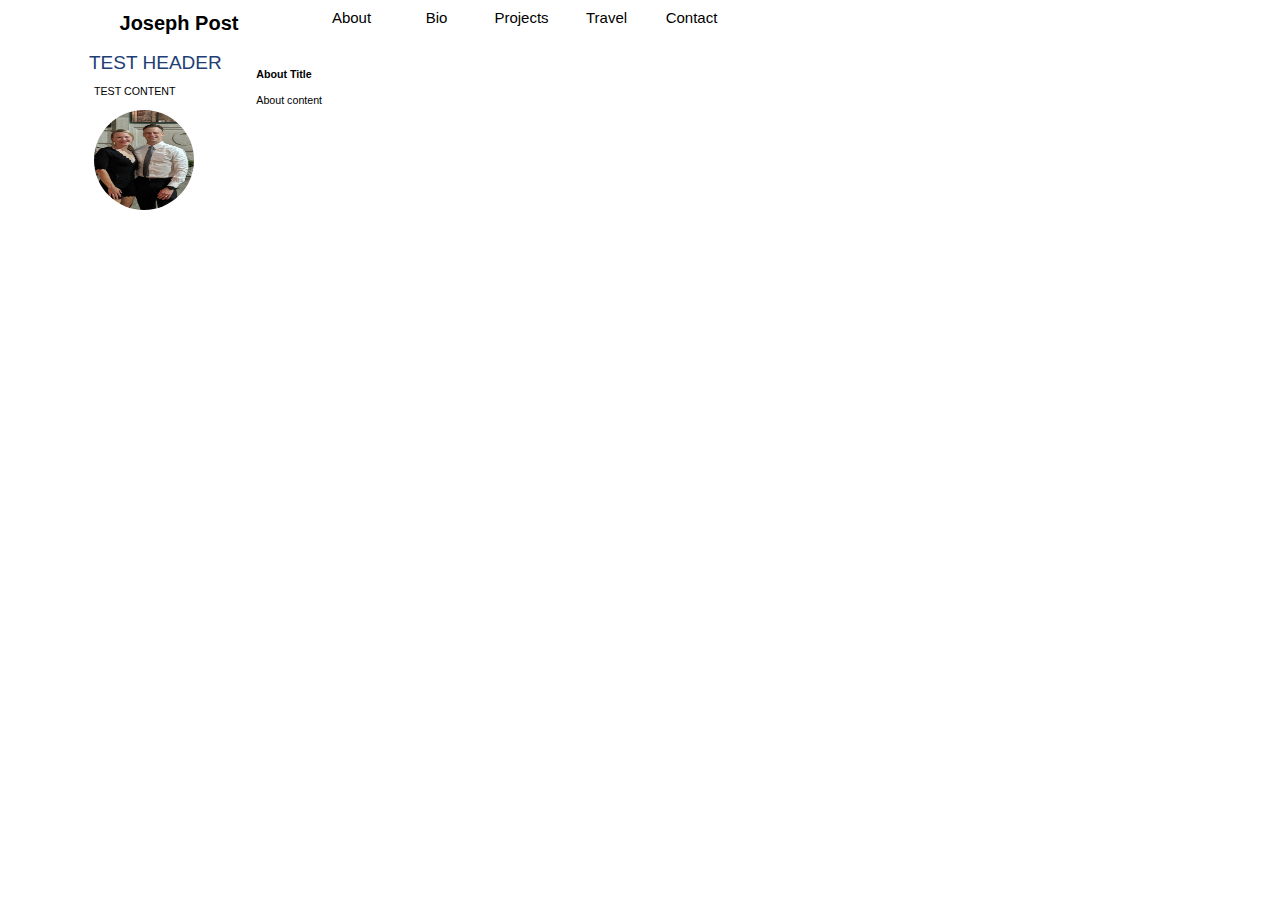
==== html/about.html @ e1d70f27 "Revamped to just add extra pages. Too much content in the future to manage on one html page." ====
<!--
You may use this in any way, on any site, all we ask is that you please keep the link(s) crediting the author.   Though this is not mandatory, it is certainly appreciated.
 -->

<!DOCTYPE html PUBLIC "-//W3C//DTD XHTML 1.0 Strict//EN" "http://www.w3.org/TR/xhtml1/DTD/xhtml1-strict.dtd">
<html xmlns="http://www.w3.org/1999/xhtml" xml:lang="en" lang="en">
<head>
		<title>Joseph Post</title>
		<meta http-equiv="content-type" content="text/html;charset=utf-8" />
		<link rel="stylesheet" type="text/css" href="../css/main.css" />
</head>
<body>
<div id="mainContentArea">
		<div id="contentBox">
				<div id="heading">
	        <div id="title">Joseph Post</div>

					<div id="linkGroup">
							<div class="link"><a href="about.html" class="fill-div">About</a></div>
							<div class="link"><a href="bio.html" class="fill-div">Bio</a></div>
							<div class="link"><a href="projects.html" class="fill-div">Projects</a></div>
							<div class="link"><a href="travel.html" class="fill-div">Travel</a></div>
							<div class="link"><a href="contact.html" class="fill-div">Contact</a></div>
	        </div>
				</div>

        <div id="descriptiveContent">
					<div id="bluebox_child1">
							<div id="header"></div>
							<div class="contentTitle">TEST HEADER</div>
							<div class="pageContent">
								<p>TEST CONTENT</p>
								<img src="../img/profile_pic.jpg" width=100px height=100px alt="profile_pic">
							</div>
					</div>
						<div id="bluebox_child1">
								<div id="About" class="tabcontent">
								  <h3>About Title</h3>
								  <p>About content</p>
								</div>
						</div>
        </div>
		</div>
</div>
</body>
</html>
---- css/main.css ----
html
{
  overflow: hidden;
  height: 99%;
}

body
{
  background: $ffffff;
  height: 99%;
  margin: 0;
  padding: 0;
  line-height: 150%;
  text-align: center;
}

*
{
  font-size: 8pt;
  font-family: Tahoma, Verdana, sans-serif;
  color: #000000;
  text-align: left;
}



/* === Containers === */


#mainContentArea
{
  margin: 0 auto 0 auto;
  display: table;
  height: 100%;
  position: relative;
  overflow: hidden;
  width: 90%;
}

#heading {
  content: "";
  display: table;
  clear: both;
  height:40px;
  }
  #title
  {
  width:230px;
  height:40px;
  margin-right:20px;
  margin-top:15px;
  font-family:Verdana, Arial, Helvetica, sans-serif;
  font-size:20px;
  font-weight:bold;
  text-align:center;
  float:left;
  }
  #linkGroup
  {
    float:left;
    margin-right:10px;
    height:auto;
    width:auto;
  }

  a.fill-div {
    display: block;
    height: 100%;
    width: 100%;
    text-decoration: none;
    text-align: center;
    margin-top: 10px;
    font-size:15px;
}

.link {
  width:75px;
  height:40px;
  margin-right:10px;
  float: left;
  border-style: hidden;
  background-color: #FFFFFF;
}

#descriptiveContent {
   content: "";
   display: table;
   clear: both;
   /* border-style: solid;
   border-color: #A9A9A9; */
   }
   #bluebox_child1 {
   float:left;
   height:470px;
   width:23%;
   padding:0 10px;
   }

.contentTitle
{
font-family:Verdana, Arial, Helvetica, sans-serif;
color:#213E74;
font-size:19px;
margin-left:15px;
margin-right:12px;
margin-bottom:12px;
width:573px;
}

.pageContent
{
font-family: Arial, Helvetica, sans-serif;
color:#000000;
font-size:12px;
margin-left:20px;
margin-right:20px;
width:560px;
}

img {
  border-radius: 50%;
}

html, body {
text-align: center;
}
p {text-align: left;}
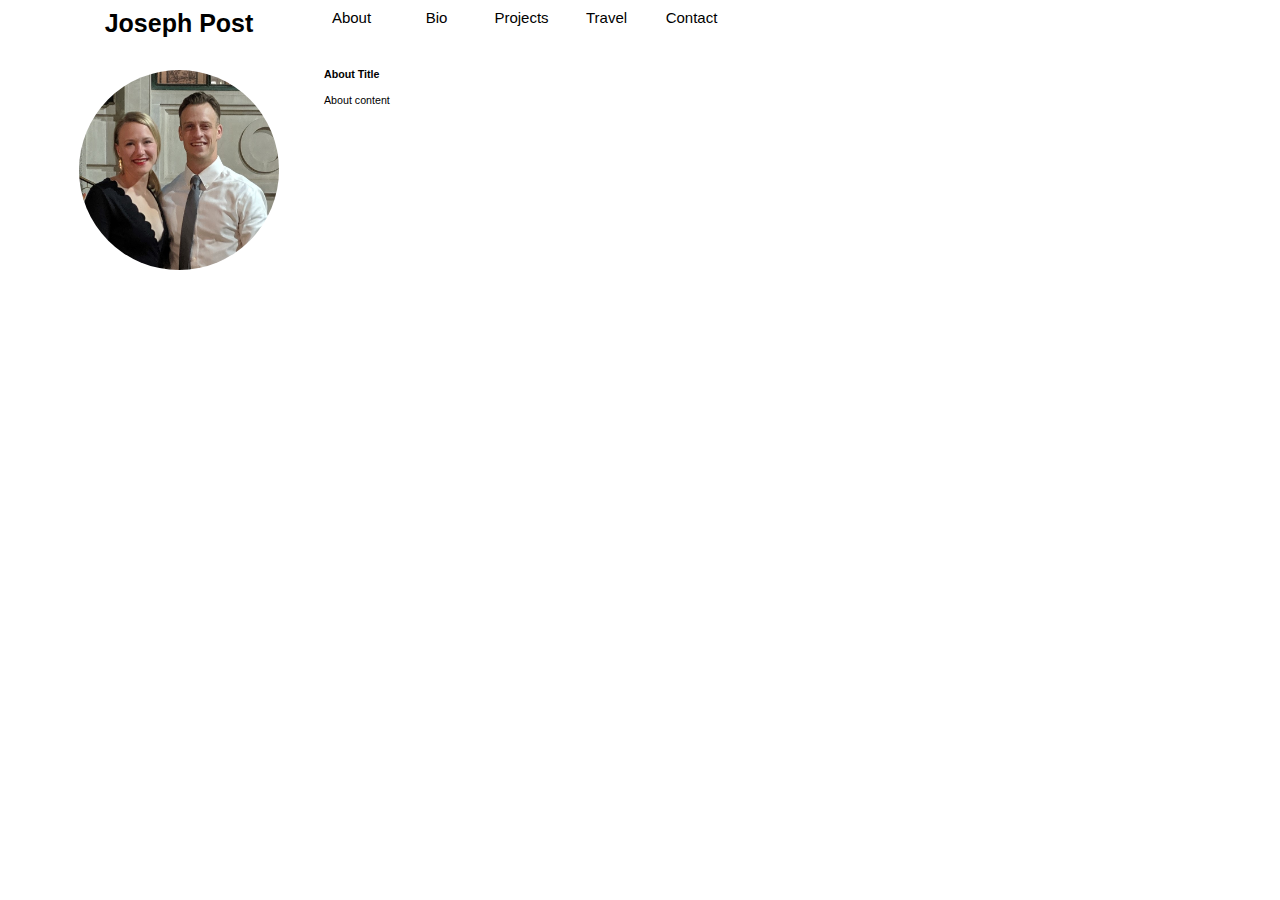
==== commit f2012f95: "More aesthetic editing and added some content outlines" ====
--- a/html/about.html
+++ b/html/about.html
@@ -25,13 +25,8 @@
 				</div>
 
         <div id="descriptiveContent">
-					<div id="bluebox_child1">
-							<div id="header"></div>
-							<div class="contentTitle">TEST HEADER</div>
-							<div class="pageContent">
-								<p>TEST CONTENT</p>
-								<img src="../img/profile_pic.jpg" width=100px height=100px alt="profile_pic">
-							</div>
+					<div id="title">
+						<img src="../img/profile_pic.jpg" width=200px height=200px alt="profile_pic">
 					</div>
 						<div id="bluebox_child1">
 								<div id="About" class="tabcontent">
--- a/css/main.css
+++ b/css/main.css
@@ -50,7 +50,7 @@
   margin-right:20px;
   margin-top:15px;
   font-family:Verdana, Arial, Helvetica, sans-serif;
-  font-size:20px;
+  font-size:25px;
   font-weight:bold;
   text-align:center;
   float:left;
@@ -92,7 +92,7 @@
    #bluebox_child1 {
    float:left;
    height:470px;
-   width:23%;
+   width:230px;
    padding:0 10px;
    }
 
@@ -104,7 +104,7 @@
 margin-left:15px;
 margin-right:12px;
 margin-bottom:12px;
-width:573px;
+width:230px;
 }
 
 .pageContent
@@ -114,7 +114,7 @@
 font-size:12px;
 margin-left:20px;
 margin-right:20px;
-width:560px;
+width:auto;
 }
 
 img {
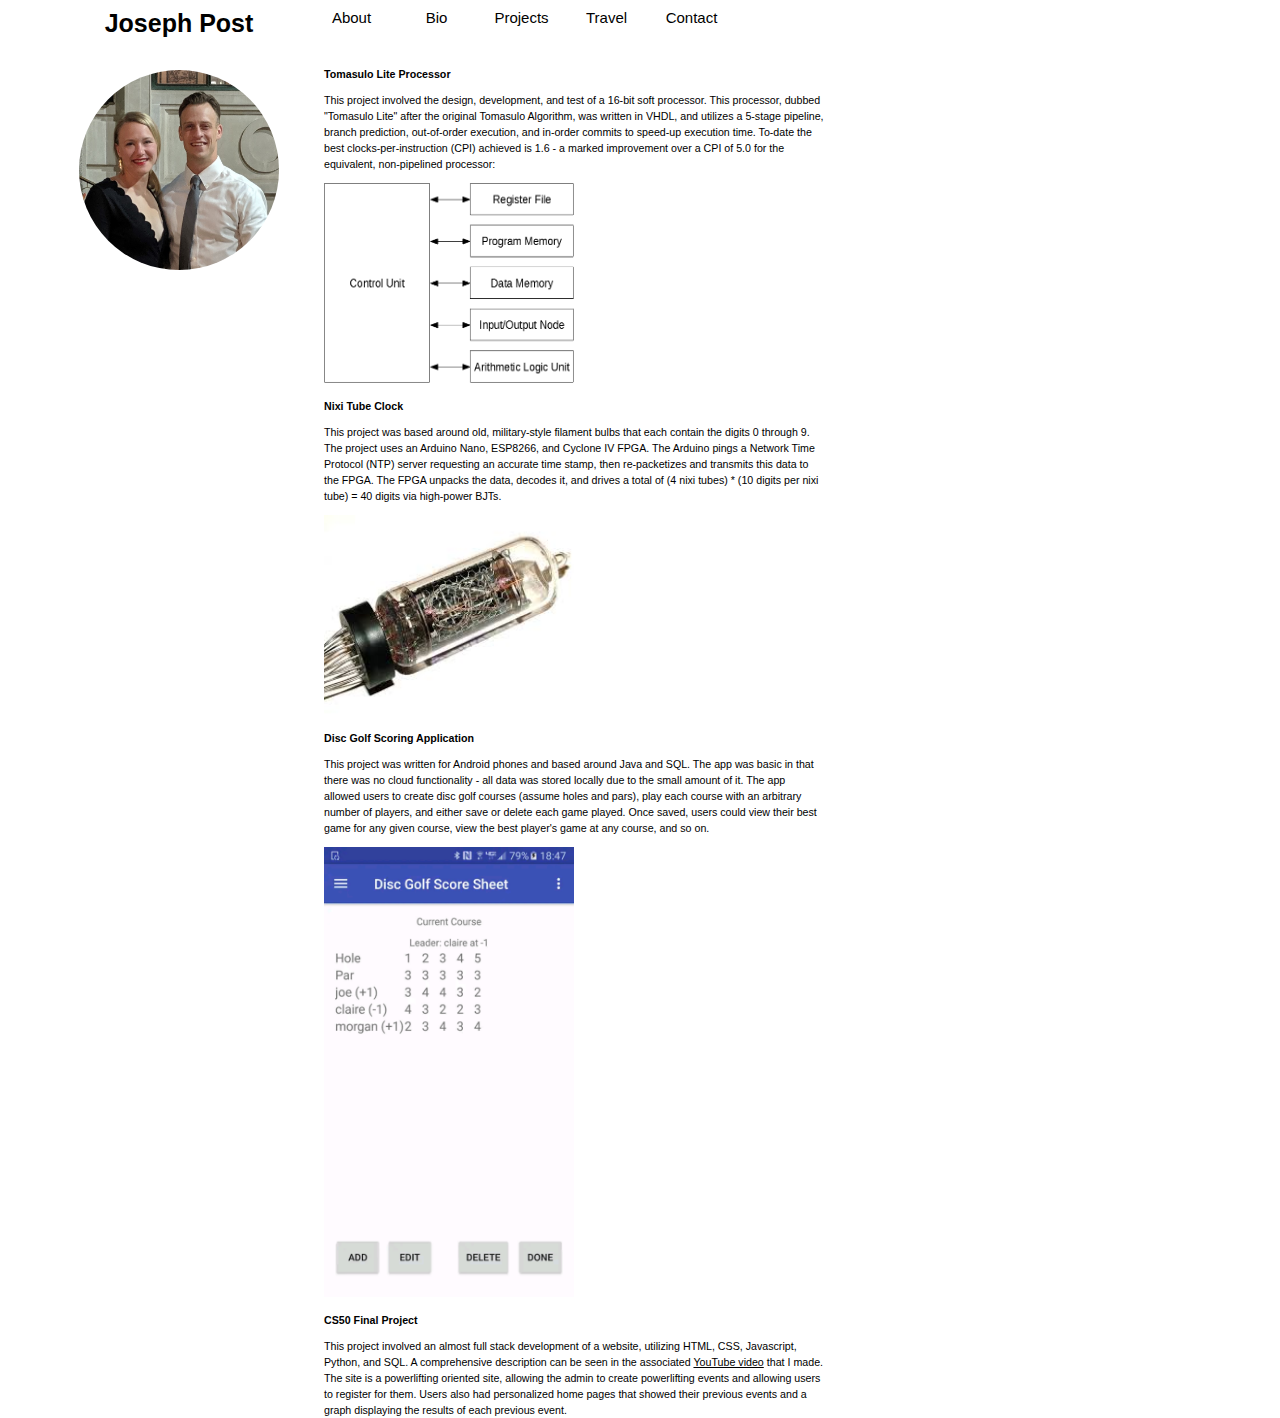
==== commit 7077fdd1: "Added projects to website." ====
--- a/html/about.html
+++ b/html/about.html
@@ -26,12 +26,54 @@
 
         <div id="descriptiveContent">
 					<div id="title">
-						<img src="../img/profile_pic.jpg" width=200px height=200px alt="profile_pic">
+						<img src="../img/profile_pic.jpg" width=200px height=200px alt="profile_pic" style="border-radius: 50%">
 					</div>
 						<div id="bluebox_child1">
-								<div id="About" class="tabcontent">
-								  <h3>About Title</h3>
-								  <p>About content</p>
+								<!-- <div id="Projects" class="tabcontent"> -->
+								<div>
+								  <h3>Tomasulo Lite Processor</h3>
+								  <p>
+										This project involved the design, development, and test of a 16-bit soft processor.
+										This processor, dubbed "Tomasulo Lite" after the original Tomasulo Algorithm, was written
+										in VHDL, and utilizes a 5-stage pipeline, branch prediction, out-of-order execution, and
+										in-order commits to speed-up execution time. To-date the best clocks-per-instruction (CPI)
+										achieved is 1.6 - a marked improvement over a CPI of 5.0 for the equivalent, non-pipelined
+										processor:
+									</p>
+									<img src="../img/CPU.png" width=250px height=200px>
+								</div>
+								<div>
+								  <h3>Nixi Tube Clock</h3>
+								  <p>
+										This project was based around old, military-style filament bulbs that each contain the digits
+										0 through 9. The project uses an Arduino Nano, ESP8266, and Cyclone IV FPGA. The Arduino
+										pings a Network Time Protocol (NTP) server requesting an accurate time stamp, then re-packetizes
+										and transmits this data to the FPGA. The FPGA unpacks the data, decodes it, and drives a total of
+										(4 nixi tubes) * (10 digits per nixi tube) = 40 digits via high-power BJTs.
+									</p>
+									<img src="../img/nixitube.jpg" width=250px height=200px>
+								</div>
+								<div>
+								  <h3>Disc Golf Scoring Application</h3>
+								  <p>
+										This project was written for Android phones and based around Java and SQL. The app was basic in that
+										there was no cloud functionality - all data was stored locally due to the small amount of it. The app
+										allowed users to create disc golf courses (assume holes and pars), play each course with an arbitrary number
+										of players, and either save or delete each game played. Once saved, users could view their best game for
+										any given course, view the best player's game at any course, and so on.
+									</p>
+									<img src="../img/discgolfapp.png" width=250px height=450px>
+								</div>
+								<div>
+								  <h3>CS50 Final Project</h3>
+								  <p>
+										This project involved an almost full stack development of a website, utilizing HTML, CSS, Javascript, Python,
+										and SQL. A comprehensive description can be seen in the associated
+										<a href="https://www.youtube.com/watch?v=oAwRVOzAsN4&t=1s">YouTube video</a> that I made. The site is a powerlifting
+										oriented site, allowing the admin to create powerlifting events and allowing users to register for them. Users
+										also had personalized home pages that showed their previous events and a graph displaying the results of each
+										previous event.
+									</p>
 								</div>
 						</div>
         </div>
--- a/css/main.css
+++ b/css/main.css
@@ -1,6 +1,6 @@
 html
 {
-  overflow: hidden;
+  /* overflow: hidden; */
   height: 99%;
 }
 
@@ -20,6 +20,7 @@
   font-family: Tahoma, Verdana, sans-serif;
   color: #000000;
   text-align: left;
+
 }
 
 
@@ -33,7 +34,7 @@
   display: table;
   height: 100%;
   position: relative;
-  overflow: hidden;
+  overflow: auto;
   width: 90%;
 }
 
@@ -86,13 +87,14 @@
    content: "";
    display: table;
    clear: both;
+
    /* border-style: solid;
    border-color: #A9A9A9; */
    }
    #bluebox_child1 {
    float:left;
-   height:470px;
-   width:230px;
+   height:600px;
+   width:500px;
    padding:0 10px;
    }
 
@@ -115,13 +117,13 @@
 margin-left:20px;
 margin-right:20px;
 width:auto;
-}
 
-img {
-  border-radius: 50%;
 }
 
 html, body {
 text-align: center;
+
 }
-p {text-align: left;}
+p {
+  text-align: left;
+}
